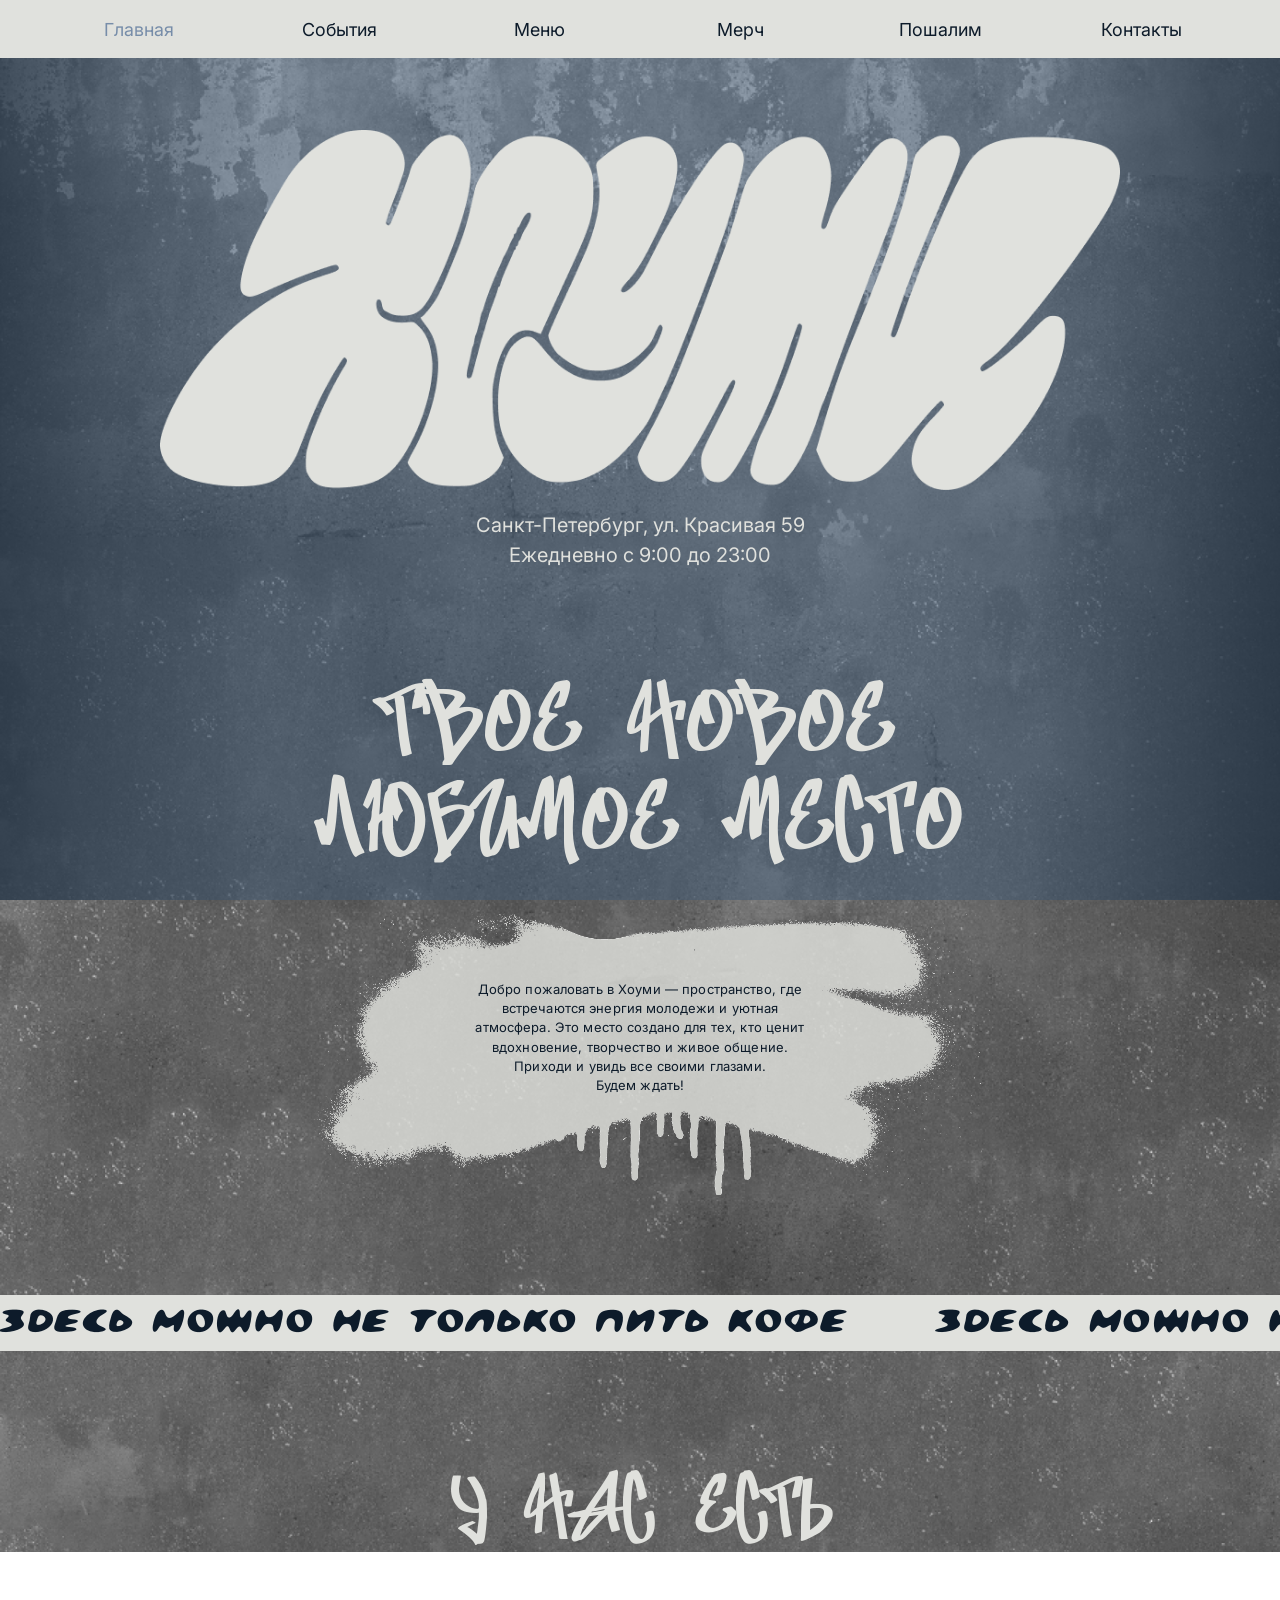
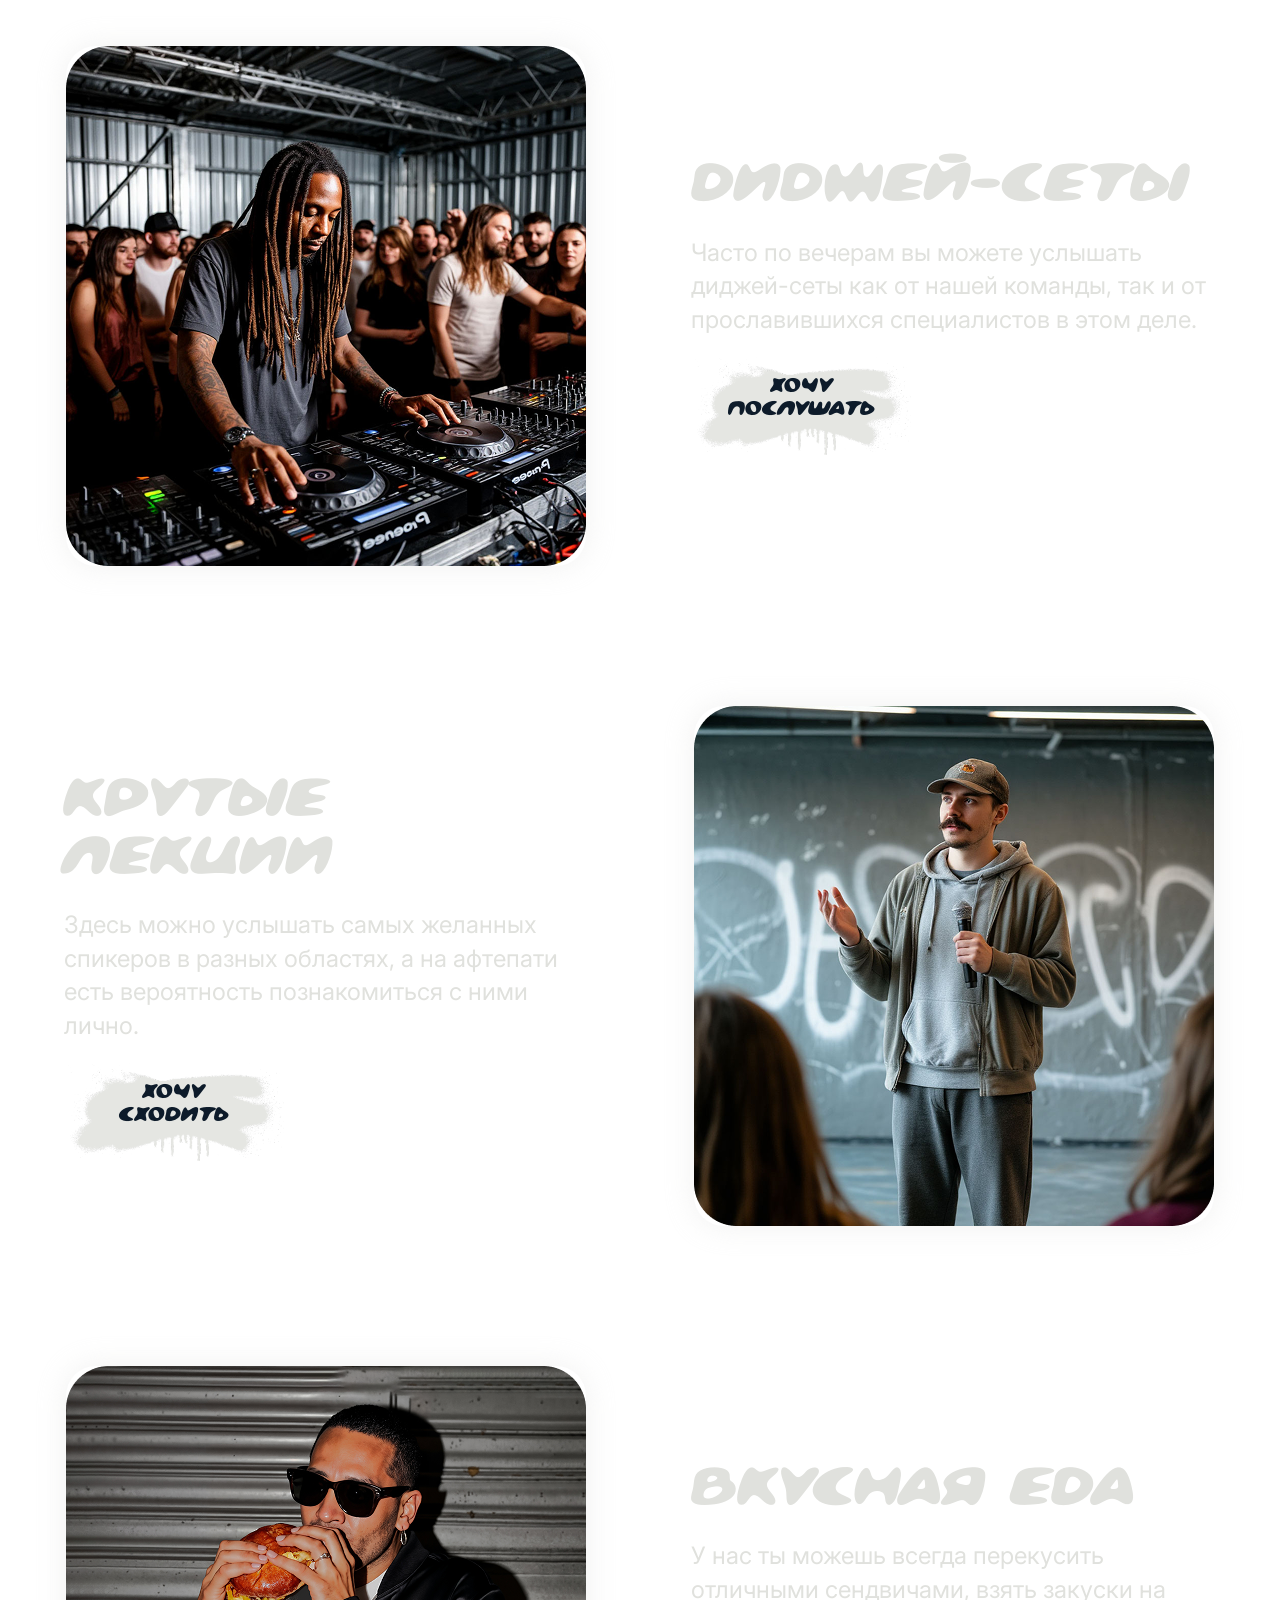
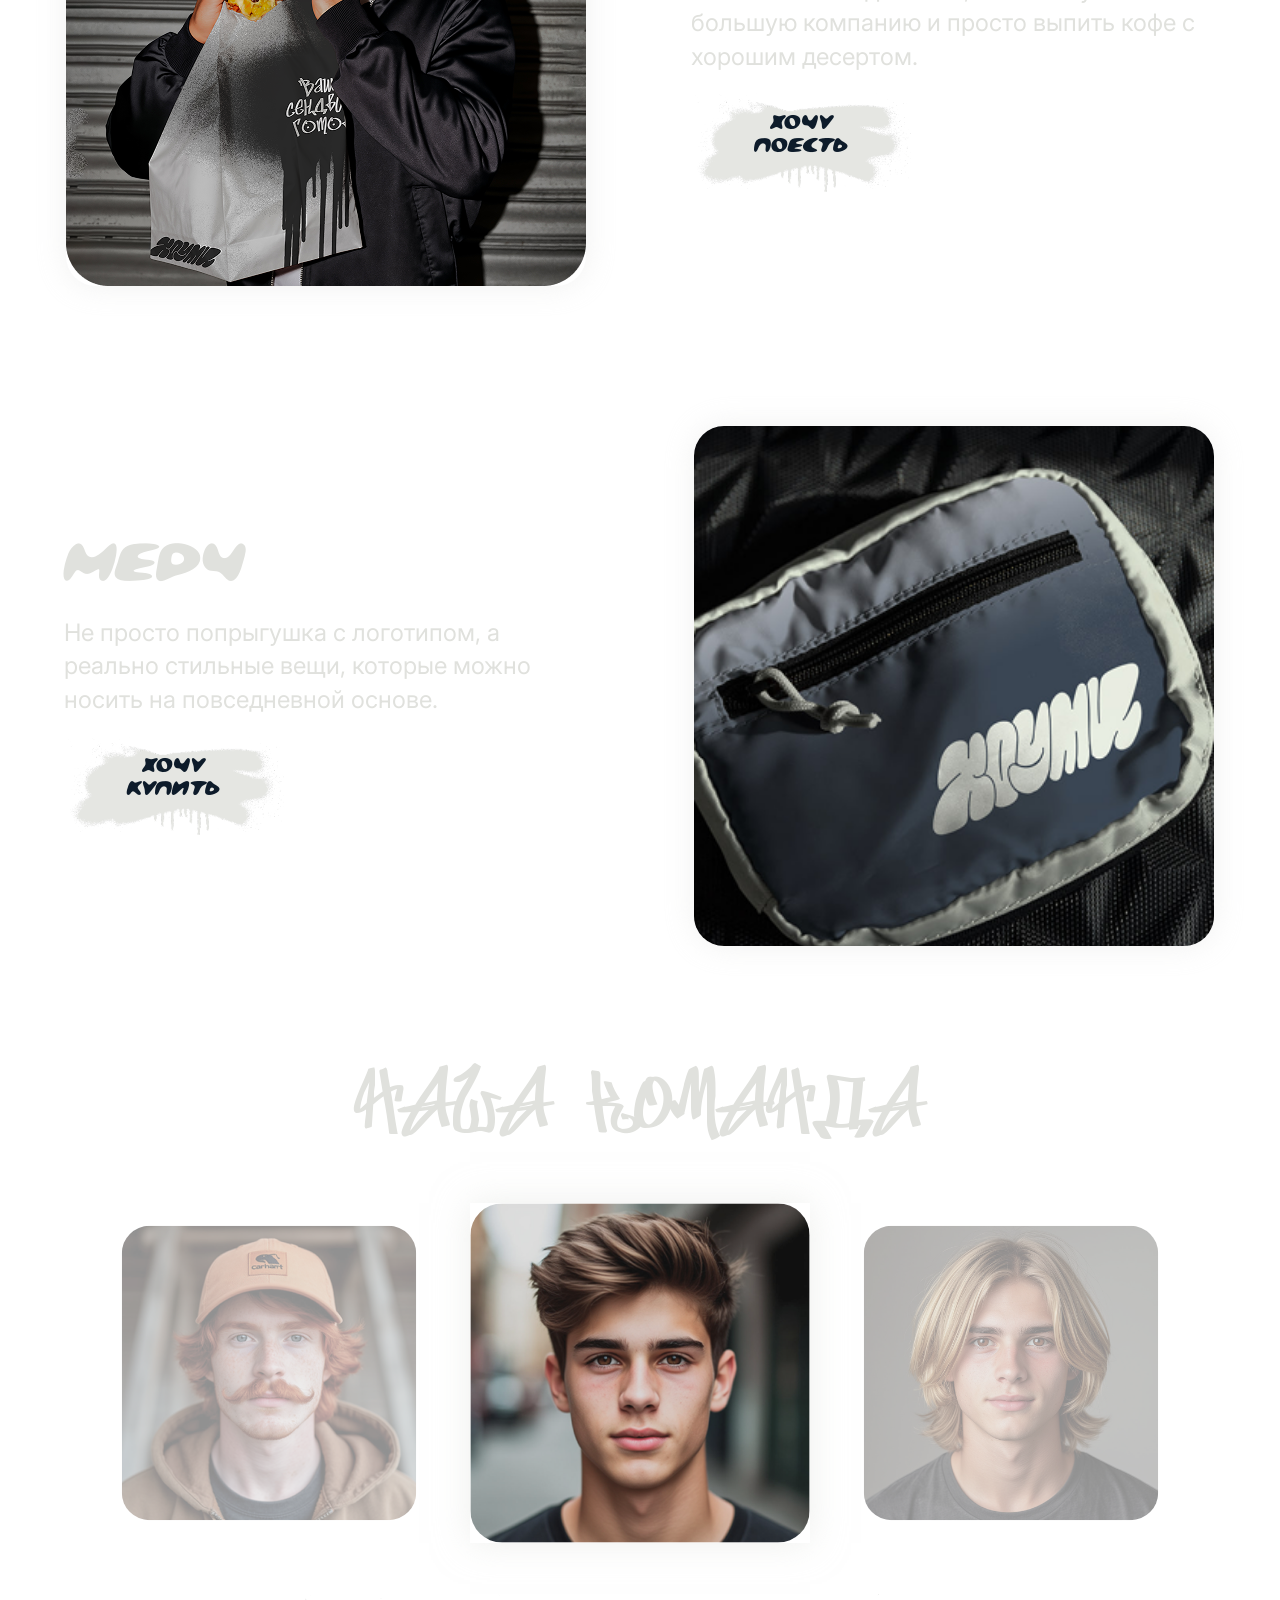
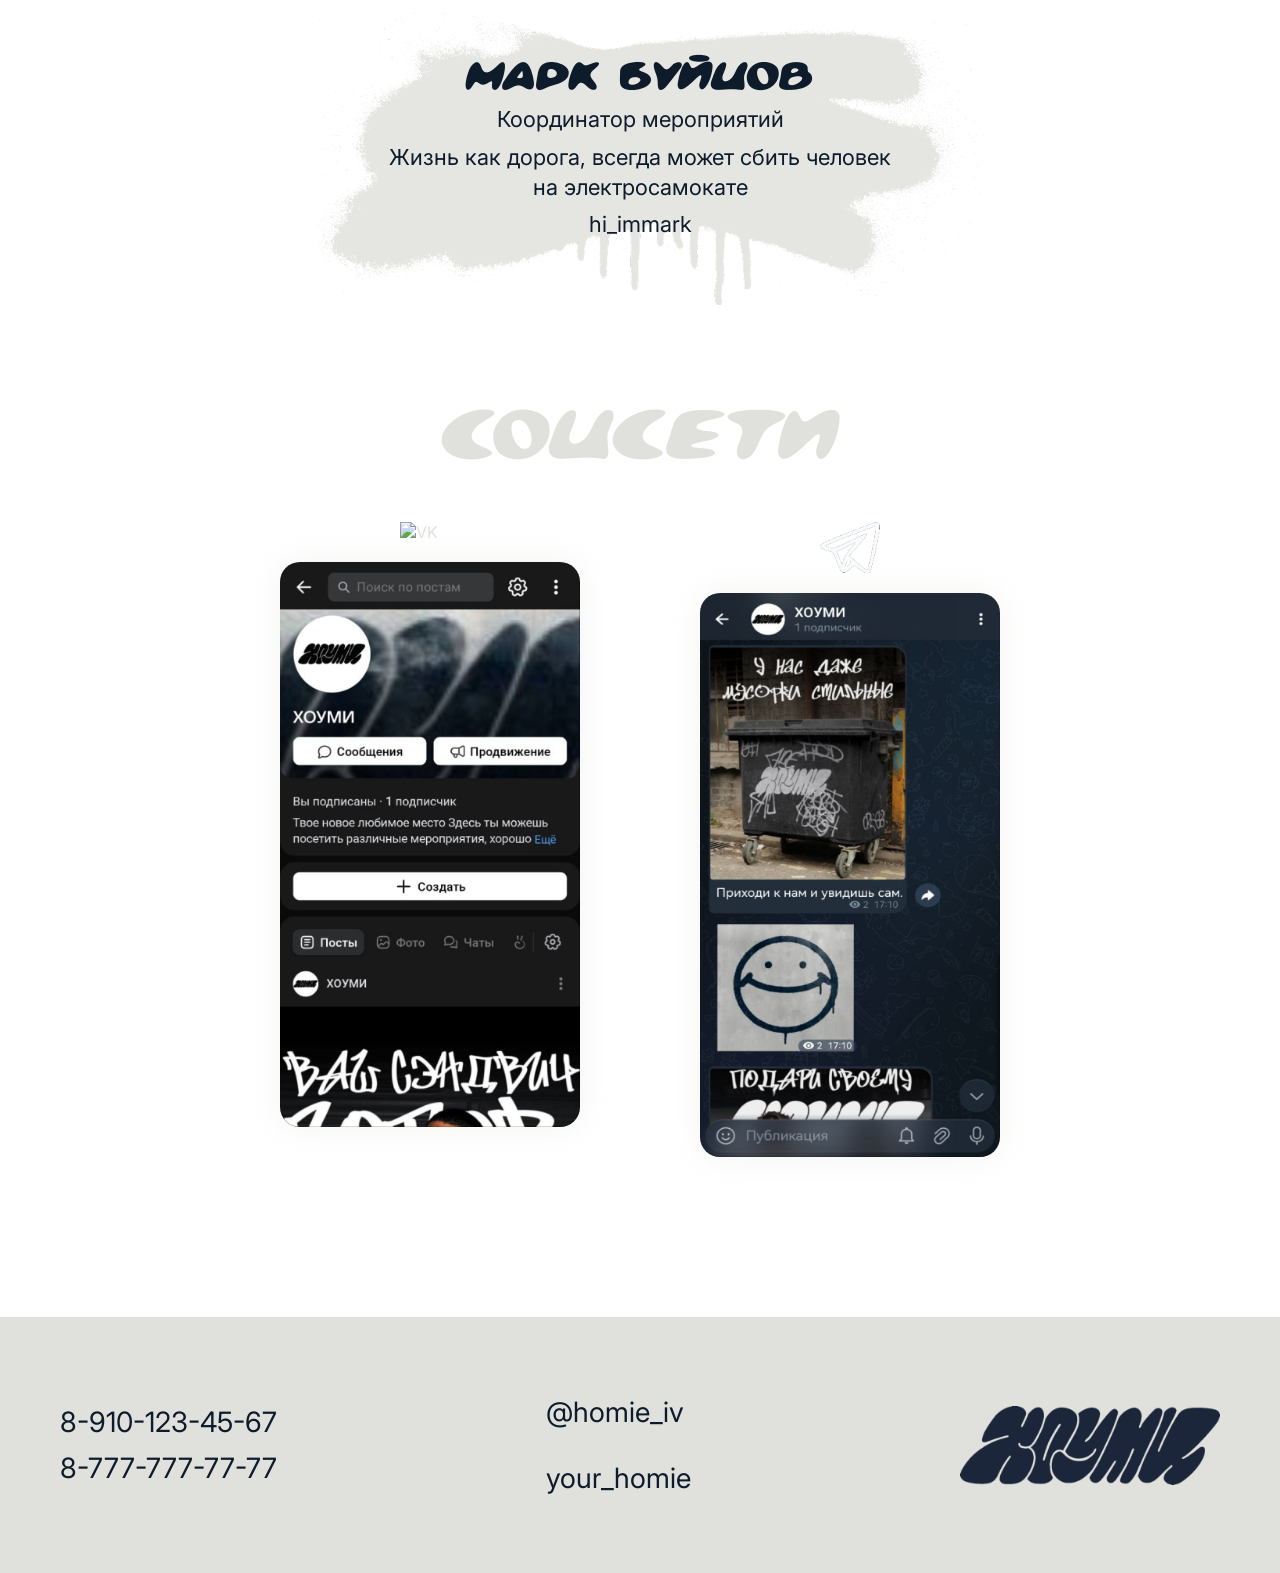
==== index.html @ 36fc69a6 "Add files via upload" ====
<!DOCTYPE html>
<html lang="ru">
<head>
    <meta charset="UTF-8">
    <meta name="viewport" content="width=device-width, initial-scale=1">
    <title>Главная — Homie</title>
    <link href="https://fonts.googleapis.com/css2?family=Inter:wght@300;400;500&display=swap" rel="stylesheet">
    <link rel="stylesheet" href="site-shared.css">
    <link rel="stylesheet" href="index.css">
</head>
<body class="page-home">

<header class="header">
    <nav class="nav">
        <a href="all-pages.html#home" class="active">Главная</a>
        <a href="all-pages.html#events">События</a>
        <a href="all-pages.html#menu">Меню</a>
        <a href="all-pages.html#merch">Мерч</a>
        <a href="all-pages.html#minigame">Пошалим</a>
        <a href="all-pages.html#contacts">Контакты</a>
    </nav>
</header>

<main class="page">

    <section class="hero">
        <img src="biglogo.png" class="biglogo" alt="Хоуми">
        <p class="hero-info">
            Санкт-Петербург, ул. Красивая 59<br>
            Ежедневно с 9:00 до 23:00
        </p>
    </section>

    <section class="intro">
        <h1 class="intro-title">ТВОЕ НОВОЕ<br>ЛЮБИМОЕ МЕСТО</h1>
        <div class="intro-patno">
            <img src="bigpatno.png" alt="">
            <div class="intro-patno__frame">
                <p class="intro-patno__text">
                    Добро пожаловать в Хоуми — пространство, где<br>
                    встречаются энергия молодежи и уютная<br>
                    атмосфера. Это место создано для тех, кто ценит<br>
                    вдохновение, творчество и живое общение.<br>
                    Приходи и увидь все своими глазами.<br>
                    Будем ждать!
                </p>
            </div>
        </div>
    </section>

    <section class="line" aria-hidden="true">
        <div class="line-track">
            <span>здесь можно не только пить кофе &nbsp;&nbsp;&nbsp; здесь можно не только пить кофе &nbsp;&nbsp;&nbsp; здесь можно не только пить кофе &nbsp;&nbsp;&nbsp; </span>
            <span>здесь можно не только пить кофе &nbsp;&nbsp;&nbsp; здесь можно не только пить кофе &nbsp;&nbsp;&nbsp; здесь можно не только пить кофе &nbsp;&nbsp;&nbsp; </span>
        </div>
    </section>

    <section class="we-have">
        <h2 class="we-have-title">У НАС ЕСТЬ</h2>

        <div class="blocks">

            <article class="block">
                <div class="photo glow">
                    <img src="1photo.png" alt="Диджей-сеты">
                </div>
                <div class="text-side">
                    <h2>ДИДЖЕЙ-СЕТЫ</h2>
                    <p>Часто по вечерам вы можете услышать диджей-сеты как от нашей команды, так и от прославившихся специалистов в этом деле.</p>
                    <a href="all-pages.html#events" class="small-patno">
                        <img src="spatno1.png" alt="">
                        <span>хочу<br>послушать</span>
                    </a>
                </div>
            </article>

            <article class="block reverse">
                <div class="photo glow">
                    <img src="2photo.png" alt="Лекции">
                </div>
                <div class="text-side">
                    <h2>КРУТЫЕ ЛЕКЦИИ</h2>
                    <p>Здесь можно услышать самых желанных спикеров в разных областях, а на афтепати есть вероятность познакомиться с ними лично.</p>
                    <a href="all-pages.html#events" class="small-patno">
                        <img src="spatno2.png" alt="">
                        <span>хочу<br>сходить</span>
                    </a>
                </div>
            </article>

            <article class="block">
                <div class="photo glow">
                    <img src="3photo.png" alt="Еда">
                </div>
                <div class="text-side">
                    <h2>ВКУСНАЯ ЕДА</h2>
                    <p>У нас ты можешь всегда перекусить отличными сендвичами, взять закуски на большую компанию и просто выпить кофе с хорошим десертом.</p>
                    <a href="all-pages.html#menu" class="small-patno">
                        <img src="spatno3.png" alt="">
                        <span>хочу<br>поесть</span>
                    </a>
                </div>
            </article>

            <article class="block reverse">
                <div class="photo glow">
                    <img src="bag.png" alt="Мерч">
                </div>
                <div class="text-side">
                    <h2>МЕРЧ</h2>
                    <p>Не просто попрыгушка с логотипом, а реально стильные вещи, которые можно носить на повседневной основе.</p>
                    <a href="all-pages.html#merch" class="small-patno">
                        <img src="spatno4.png" alt="">
                        <span>хочу<br>купить</span>
                    </a>
                </div>
            </article>

        </div>
    </section>

    <section class="team">
        <h2 class="team-title">НАША КОМАНДА</h2>
        <div class="slider">
            <div class="slide side"><img src="komanda1.png" alt=""></div>
            <div class="slide active-slide"><img src="komanda2.png" alt=""></div>
            <div class="slide side"><img src="komanda3.png" alt=""></div>
        </div>
        <div class="team-info">
            <img src="patnomedium.png" alt="">
            <div class="info-text fade">
                <h2 id="name">МАРК БУЙЦОВ</h2>
                <p id="role">Координатор мероприятий</p>
                <p id="quote">Жизнь как дорога, всегда может сбить человек на электросамокате</p>
                <p id="nick">hi_immark</p>
            </div>
        </div>
    </section>

    <section class="socials">
        <h2 class="socials-title">СОЦСЕТИ</h2>
        <div class="social-grid">
            <div class="social-item">
                <img src="VK-white.png" class="icon" alt="VK">
                <img src="screenVK.png" class="screen" alt="">
            </div>
            <div class="social-item">
                <img src="TG-white.png" class="icon" alt="Telegram">
                <img src="screenTG.png" class="screen" alt="">
            </div>
        </div>
    </section>

</main>

<footer class="footer">
    <div class="footer-left">
        <p>8-910-123-45-67</p>
        <p>8-777-777-77-77</p>
    </div>
    <div class="footer-center">
        <p>@homie_iv</p>
        <p>your_homie</p>
    </div>
    <img src="logo.png" class="footer-logo" alt="Homie">
</footer>

<script src="index-home.js"></script>
</body>
</html>
---- site-shared.css ----
@font-face {
    font-family: "Bulbasaur";
    src: url("BulbasaurSP.otf");
}

* {
    margin: 0;
    padding: 0;
    box-sizing: border-box;
}

html {
    scroll-behavior: smooth;
}

body {
    font-family: "Inter", sans-serif;
    background: url("background.png") no-repeat center/cover fixed;
    overflow-x: hidden;
    overflow-y: auto;
    min-height: 100vh;
}

body.page-no-scroll {
    overflow: hidden;
}

body::after {
    content: "";
    position: fixed;
    inset: 0;
    background: rgba(65, 90, 119, 0.5);
    z-index: -1;
}

body::before {
    content: "";
    position: fixed;
    inset: 0;
    background: linear-gradient(to right, rgba(0, 0, 0, 0.644), transparent 20%, transparent 80%, rgba(0, 0, 0, 0.644));
    z-index: -1;
}

.header {
    position: fixed;
    top: 0;
    left: 0;
    width: 100%;
    height: 58px;
    background: #e0e1dd;
    display: flex;
    justify-content: center;
    align-items: center;
    z-index: 10;
    padding: 0 clamp(16px, 4vw, 48px);
}

.nav {
    display: flex;
    flex-wrap: wrap;
    width: 100%;
    gap: clamp(8px, 1.5vw, 40px);
    justify-content: space-between;
    align-items: center;
    padding: 0;
}

.nav a {
    flex: 1 1 0;
    text-align: center;
    white-space: nowrap;
}

.nav a {
    font-size: clamp(15px, 1.4vw, 24px);
    color: #0d1b2a;
    text-decoration: none;
}

.nav a:hover {
    color: #415a77;
}

.nav .active {
    color: #778da9;
}

.page-main {
    margin-top: 100px;
    padding: 0 clamp(20px, 4vw, 56px) 48px;
    display: flex;
    flex-direction: column;
    align-items: center;
    width: 100%;
    max-width: none;
}

.page-title {
    font-family: "Bulbasaur", cursive;
    font-size: clamp(32px, 5vw, 50px);
    color: #e0e1dd;
    text-align: center;
    margin-bottom: 28px;
}

/* Корзина — светлый круг (#e0e1dd, как шапка и подвал) */
.cart-float,
.cart-big {
    position: fixed;
    top: 80px;
    right: clamp(16px, 3vw, 40px);
    z-index: 11;
}

.cart-float a,
.cart-float .cart-float-btn,
.cart-big a,
.cart-big .cart-btn {
    width: 70px;
    height: 70px;
    border-radius: 50%;
    background: #e0e1dd;
    display: flex;
    align-items: center;
    justify-content: center;
    text-decoration: none;
    border: none;
    cursor: pointer;
}

.cart-float a:hover,
.cart-float a:active,
.cart-float .cart-float-btn:hover,
.cart-float .cart-float-btn:active,
.cart-big a:hover,
.cart-big a:active,
.cart-big .cart-btn:hover,
.cart-big .cart-btn:active {
    background: #e0e1dd;
}

.cart-float img,
.cart-big img {
    width: 40px;
    height: auto;
}

.footer {
    margin-top: 80px;
    background: #e0e1dd;
    min-height: 200px;
    display: flex;
    justify-content: space-between;
    align-items: center;
    gap: 24px;
    flex-wrap: wrap;
    padding: 30px 60px;
}

.footer-left .text-block,
.footer-center {
    display: flex;
    flex-direction: column;
    gap: 12px;
    justify-content: space-between;
    min-height: 100px;
}

.footer p {
    font-size: 20px;
    color: #0d1b2a;
}

.footer-item {
    display: flex;
    align-items: center;
    gap: 10px;
}

.footer-item span {
    font-size: 20px;
    color: #0d1b2a;
}

.footer-item img {
    height: 30px;
}

.footer-right img {
    height: 80px;
}
---- index.css ----
@font-face {
    font-family: "Bulbasaur";
    src: url("BulbasaurSP.otf");
}

@font-face {
    font-family: "Guano";
    src: url("Guano Apes.otf");
}

html {
    scroll-behavior: smooth;
}

* {
    margin: 0;
    padding: 0;
    box-sizing: border-box;
}

body.page-home {
    font-family: "Inter", sans-serif;
    background: url("background.png") no-repeat center top / cover fixed;
    overflow-x: hidden;
    color: #e0e1dd;
}

body.page-home::after {
    content: "";
    position: fixed;
    inset: 0;
    background: rgba(65, 90, 119, 0.5);
    z-index: -1;
    pointer-events: none;
}

body.page-home::before {
    content: "";
    position: fixed;
    inset: 0;
    background: linear-gradient(to right, rgba(0, 0, 0, 0.644), transparent 20%, transparent 80%, rgba(0, 0, 0, 0.644));
    z-index: -1;
    pointer-events: none;
}

.page {
    margin-top: 58px;
    display: flex;
    flex-direction: column;
    gap: clamp(56px, 9vw, 100px);
    padding-bottom: 0;
}

.hero {
    display: flex;
    flex-direction: column;
    align-items: center;
    gap: 20px;
    padding: clamp(40px, 7vw, 72px) 20px 0;
    text-align: center;
}

.biglogo {
    width: min(78%, 960px);
    height: auto;
    object-fit: contain;
}

.hero-info {
    color: #e0e1dd;
    font-size: clamp(15px, 1.6vw, 20px);
    line-height: 1.5;
    font-weight: 400;
    max-width: 900px;
}

.intro {
    display: flex;
    flex-direction: column;
    align-items: center;
    gap: clamp(32px, 5vw, 48px);
    padding: 0 clamp(16px, 4vw, 40px);
    text-align: center;
}

.intro-title {
    font-family: "Guano", "Guano Apes", cursive;
    color: #e0e1dd;
    font-size: clamp(42px, 8.5vw, 96px);
    line-height: 1.02;
    letter-spacing: 0.02em;
    font-weight: normal;
}

.intro-patno {
    position: relative;
    width: min(700px, 92vw);
    container-type: inline-size;
}

.intro-patno > img {
    width: 100%;
    height: auto;
    display: block;
}

.intro-patno__frame {
    position: absolute;
    top: 21%;
    right: 13%;
    bottom: 33%;
    left: 13%;
    display: flex;
    align-items: center;
    justify-content: center;
    box-sizing: border-box;
    overflow: hidden;
    pointer-events: none;
}

.intro-patno__text {
    margin: 0;
    max-width: 100%;
    font-family: "Inter", sans-serif;
    font-size: clamp(13px, 1.72cqi, 16px);
    font-weight: 400;
    line-height: 1.48;
    letter-spacing: 0.01em;
    text-align: center;
    color: #0d1b2a;
}

.line {
    width: 100vw;
    margin-left: calc(50% - 50vw);
    overflow: hidden;
    height: 56px;
    background: #e0e1dd;
    display: flex;
    align-items: center;
}

.line-track {
    display: flex;
    width: max-content;
    animation: marquee 18s linear infinite;
}

.line span {
    display: inline-block;
    padding-right: 48px;
    font-family: "Bulbasaur", cursive;
    font-size: clamp(22px, 2.8vw, 32px);
    color: #0d1b2a;
    white-space: nowrap;
    letter-spacing: 0.08em;
}

@keyframes marquee {
    from { transform: translateX(0); }
    to { transform: translateX(-50%); }
}

.we-have {
    display: flex;
    flex-direction: column;
    align-items: center;
    gap: clamp(48px, 8vw, 88px);
    padding: 0 clamp(20px, 5vw, 64px);
    width: 100%;
}

.we-have-title {
    font-family: "Guano", "Guano Apes", cursive;
    font-size: clamp(40px, 6.5vw, 80px);
    color: #e0e1dd;
    text-align: center;
    font-weight: normal;
}

.blocks {
    display: flex;
    flex-direction: column;
    gap: clamp(72px, 12vw, 140px);
    width: 100%;
    max-width: 1400px;
}

.block {
    display: grid;
    grid-template-columns: minmax(260px, 1fr) minmax(260px, 1fr);
    justify-content: center;
    align-items: center;
    gap: clamp(40px, 8vw, 120px);
}

.block.reverse {
    direction: rtl;
}

.block.reverse .text-side {
    direction: ltr;
}

.photo {
    width: min(100%, 520px);
    justify-self: center;
    border-radius: 30px;
}

.photo img {
    width: 100%;
    aspect-ratio: 1;
    object-fit: cover;
    display: block;
    border-radius: 30px;
}

.glow {
    box-shadow: 0 0 30px rgba(224, 225, 221, 0.45);
}

.text-side {
    display: flex;
    flex-direction: column;
    gap: 20px;
}

.text-side h2 {
    font-family: "Bulbasaur", cursive;
    color: #e0e1dd;
    font-size: clamp(32px, 4.5vw, 54px);
    line-height: 1.08;
    font-weight: normal;
}

.text-side p {
    color: #e0e1dd;
    font-size: clamp(17px, 2vw, 24px);
    line-height: 1.4;
}

.small-patno {
    position: relative;
    width: 220px;
    max-width: 100%;
    display: block;
    text-decoration: none;
    transition: transform 0.2s;
}

.small-patno:hover {
    transform: scale(1.04);
}

.small-patno img {
    width: 100%;
    height: auto;
    display: block;
}

.we-have .small-patno img {
    transition: opacity 0.15s ease;
}

.we-have .small-patno::after {
    content: "";
    position: absolute;
    inset: 0;
    background-color: #b3b4b0;
    opacity: 0;
    transition: opacity 0.15s ease;
    pointer-events: none;
    mask-repeat: no-repeat;
    mask-position: center;
    mask-size: 100% 100%;
    -webkit-mask-repeat: no-repeat;
    -webkit-mask-position: center;
    -webkit-mask-size: 100% 100%;
}

.we-have .blocks .block:nth-child(1) .small-patno::after {
    mask-image: url(spatno1.png);
    -webkit-mask-image: url(spatno1.png);
}

.we-have .blocks .block:nth-child(2) .small-patno::after {
    mask-image: url(spatno2.png);
    -webkit-mask-image: url(spatno2.png);
}

.we-have .blocks .block:nth-child(3) .small-patno::after {
    mask-image: url(spatno3.png);
    -webkit-mask-image: url(spatno3.png);
}

.we-have .blocks .block:nth-child(4) .small-patno::after {
    mask-image: url(spatno4.png);
    -webkit-mask-image: url(spatno4.png);
}

.we-have .small-patno:active img,
.we-have .small-patno.is-pressed img {
    opacity: 0;
}

.we-have .small-patno:active::after,
.we-have .small-patno.is-pressed::after {
    opacity: 1;
}

.we-have .small-patno span {
    position: absolute;
    z-index: 1;
    left: 50%;
    top: 42%;
    transform: translate(-50%, -50%);
    width: 72%;
    font-family: "Bulbasaur", cursive;
    font-size: 20px;
    line-height: 1.15;
    color: #0d1b2a;
    text-align: center;
    white-space: normal;
    pointer-events: none;
}

.team {
    display: flex;
    flex-direction: column;
    align-items: center;
    gap: clamp(40px, 6vw, 60px);
    padding: 0 20px;
    width: 100%;
}

.team-title {
    font-family: "Guano", "Guano Apes", cursive;
    font-size: clamp(40px, 6.5vw, 80px);
    color: #e0e1dd;
    text-align: center;
    font-weight: normal;
}

.slider {
    display: grid;
    grid-template-columns: repeat(3, minmax(160px, 320px));
    gap: clamp(20px, 4vw, 60px);
    align-items: center;
    justify-content: center;
    width: 100%;
    max-width: 1100px;
}

.slide {
    transition: opacity 0.5s, transform 0.5s, box-shadow 0.5s;
}

.slide img {
    width: 100%;
    aspect-ratio: 1;
    object-fit: cover;
    border-radius: 30px;
    display: block;
}

.slide.side {
    opacity: 0.45;
    transform: scale(0.92);
}

.slide.active-slide {
    opacity: 1;
    transform: scale(1.06);
    box-shadow: 0 0 32px rgba(224, 225, 221, 0.55);
}

.team-info {
    position: relative;
    width: min(700px, 100%);
}

.team-info > img {
    width: 100%;
    height: auto;
    display: block;
}

.info-text {
    position: absolute;
    top: 50%;
    left: 50%;
    transform: translate(-50%, -50%);
    width: min(520px, 78%);
    text-align: center;
    transition: opacity 0.4s ease;
}

.info-text h2 {
    font-family: "Bulbasaur", cursive;
    color: #0d1b2a;
    font-size: clamp(26px, 3.2vw, 40px);
    font-weight: normal;
}

.info-text p {
    color: #0d1b2a;
    font-size: clamp(16px, 2vw, 22px);
    margin-top: 8px;
    line-height: 1.35;
}

.socials {
    display: flex;
    flex-direction: column;
    align-items: center;
    gap: clamp(32px, 5vw, 50px);
    padding: 0 20px clamp(48px, 8vw, 80px);
    width: 100%;
}

.socials-title {
    font-family: "Bulbasaur", cursive;
    font-size: clamp(40px, 5.5vw, 72px);
    color: #e0e1dd;
    font-weight: normal;
}

.social-grid {
    display: flex;
    flex-wrap: wrap;
    justify-content: center;
    align-items: flex-start;
    gap: clamp(48px, 10vw, 120px);
}

.social-item {
    display: flex;
    flex-direction: column;
    align-items: center;
    gap: 20px;
}

.social-item .icon {
    width: 60px;
    height: auto;
}

.social-item .screen {
    width: min(300px, 40vw);
    border-radius: 20px;
    box-shadow: 0 0 30px rgba(224, 225, 221, 0.4);
    display: block;
}

.footer {
    width: 100%;
    min-height: 256px;
    background: #e0e1dd;
    padding: 40px clamp(24px, 5vw, 60px);
    display: flex;
    justify-content: space-between;
    align-items: center;
    gap: 24px;
    flex-wrap: wrap;
}

.footer-left,
.footer-center {
    display: flex;
    flex-direction: column;
    gap: 12px;
}

.footer p {
    font-size: clamp(18px, 2.2vw, 28px);
    color: #0d1b2a;
}

.footer-logo {
    width: min(260px, 42vw);
    height: auto;
}

@media (max-width: 900px) {
    .block,
    .block.reverse {
        grid-template-columns: 1fr;
        direction: ltr;
    }

    .slider {
        grid-template-columns: 1fr;
        max-width: 300px;
    }

    .slide.side {
        display: none;
    }

    .slide.active-slide {
        transform: none;
    }
}
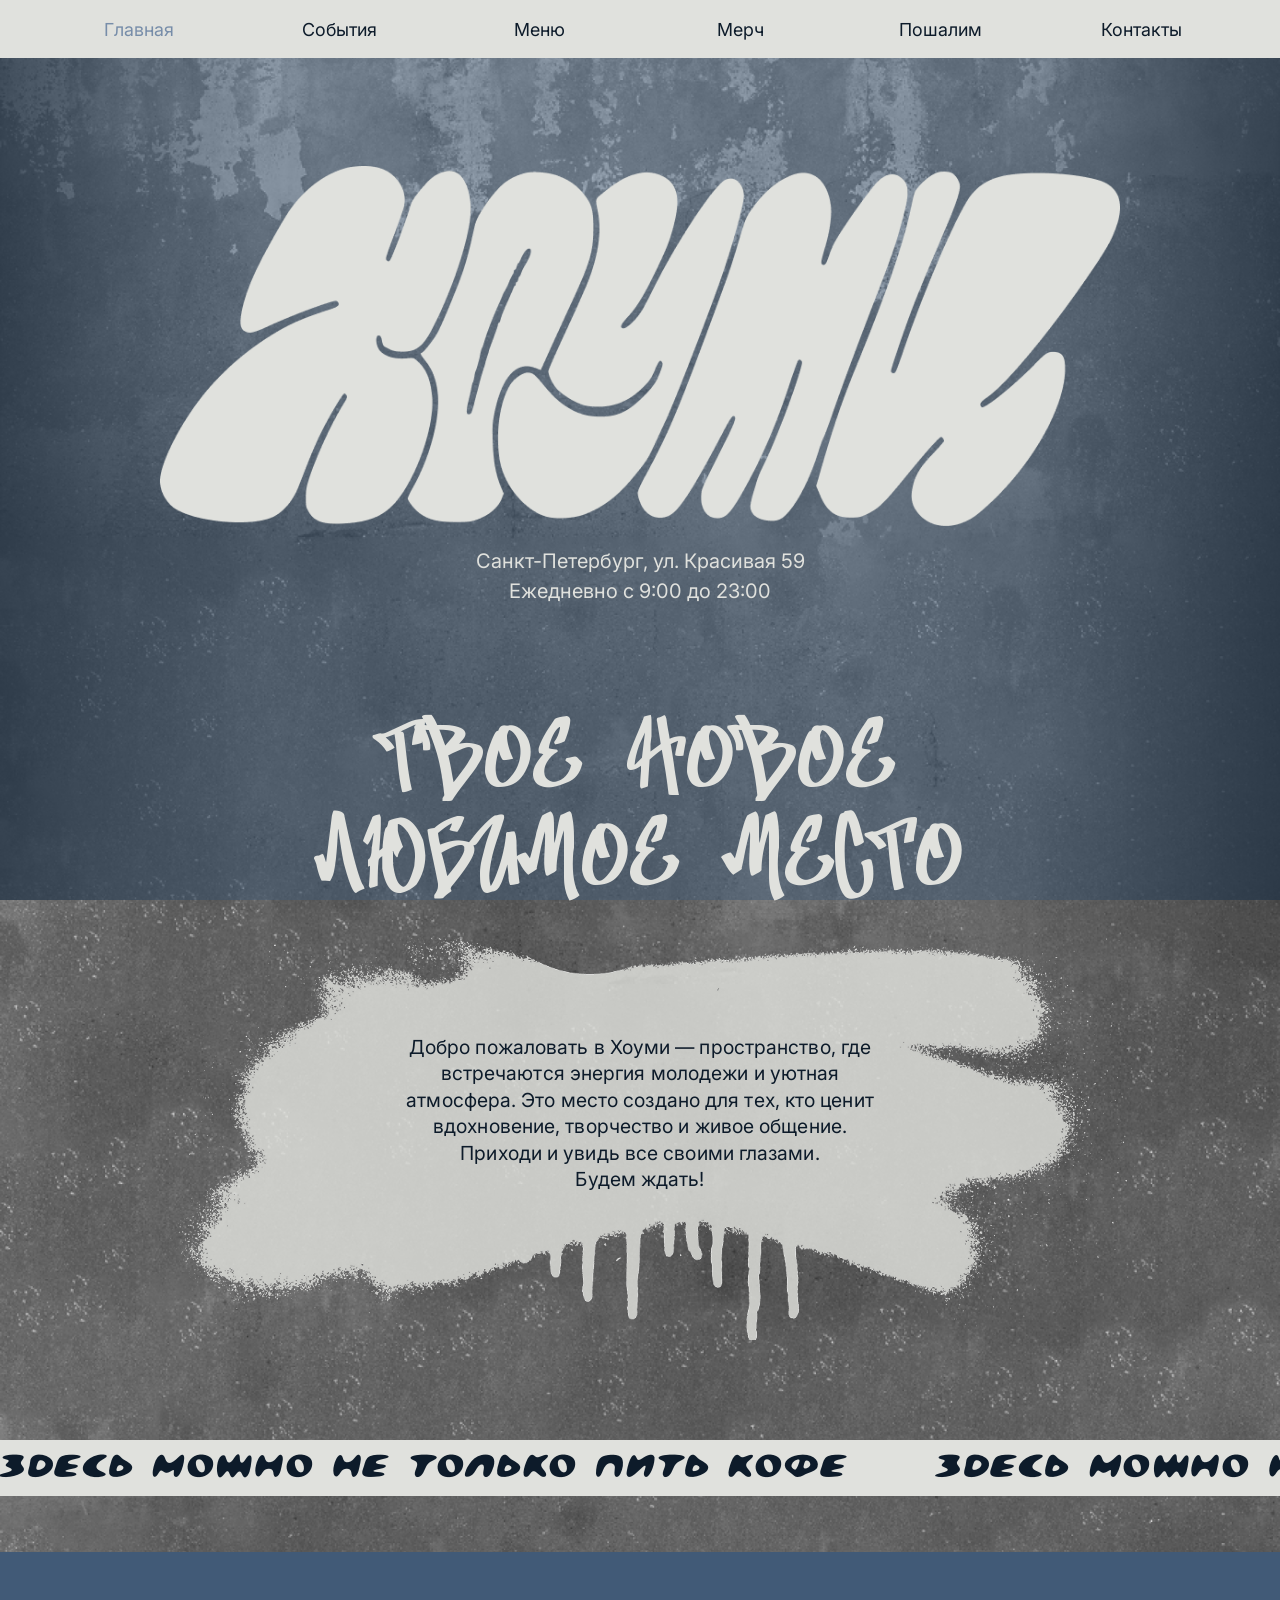
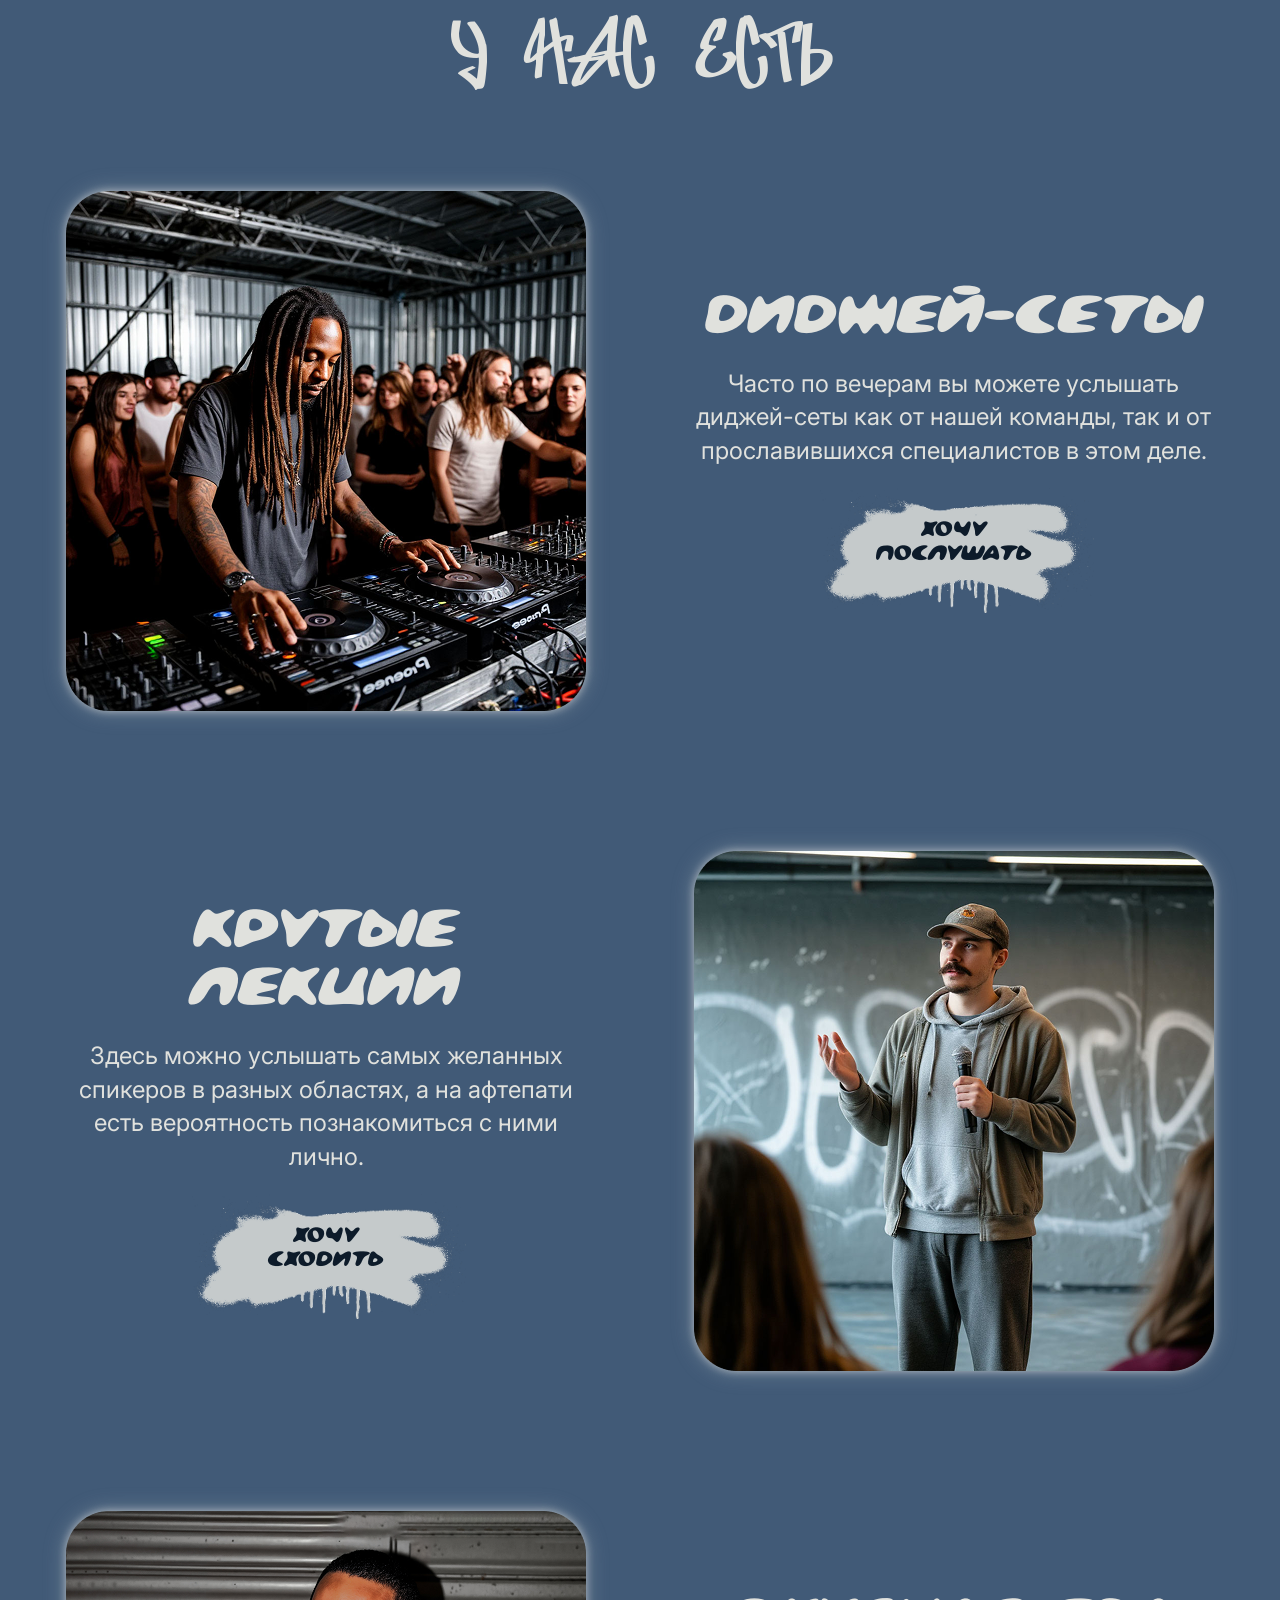
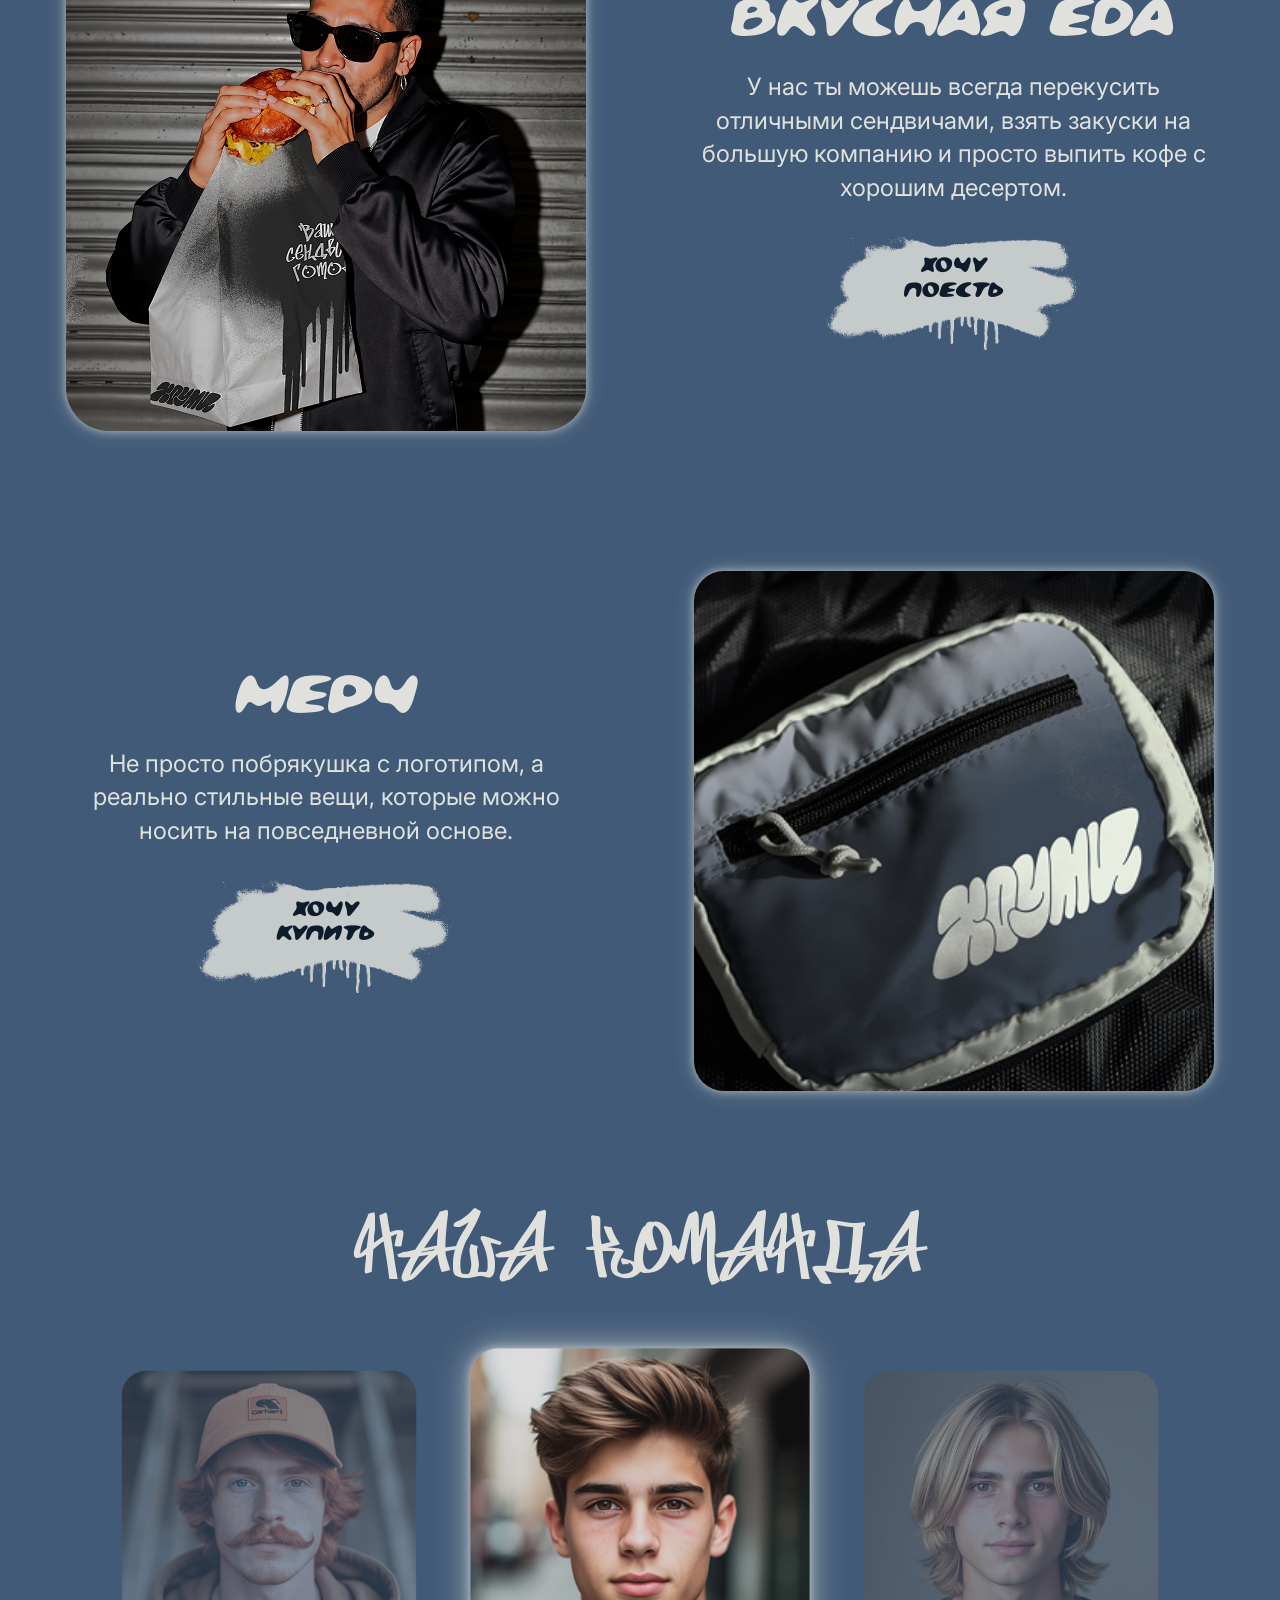
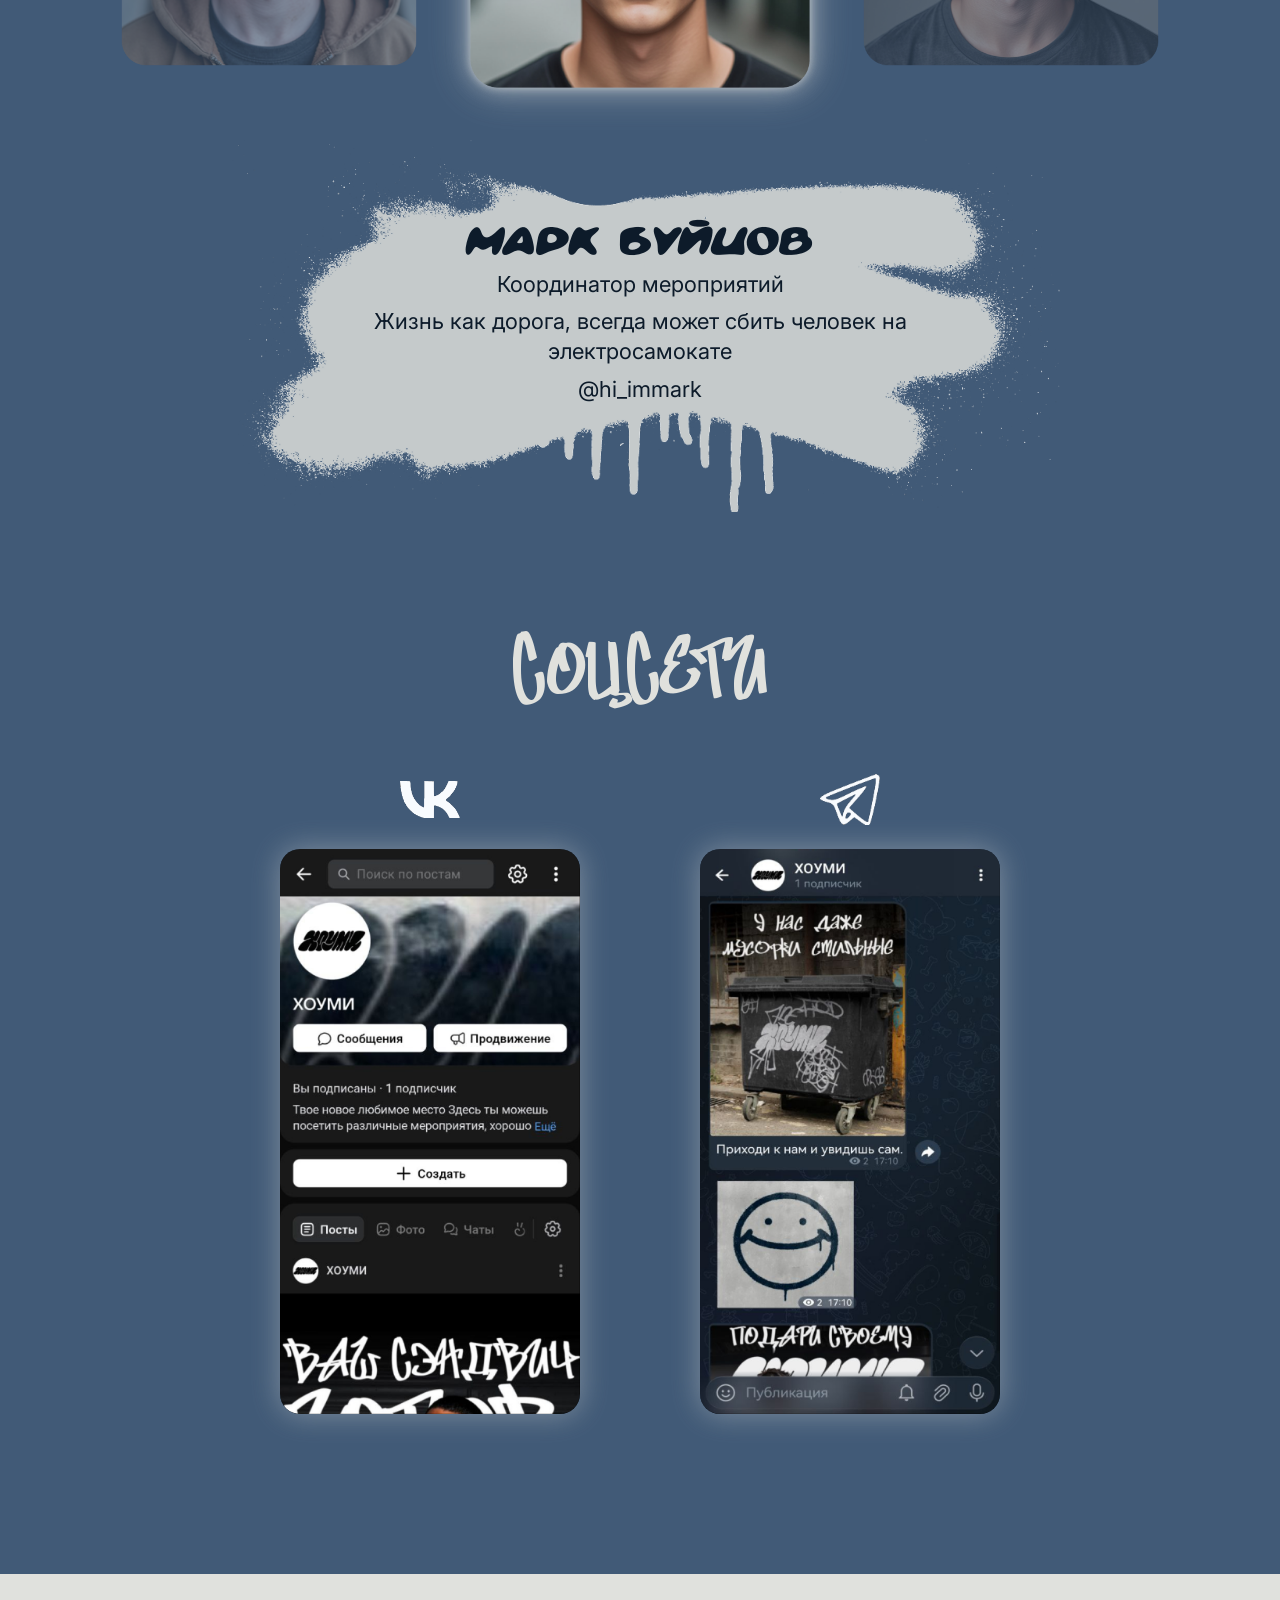
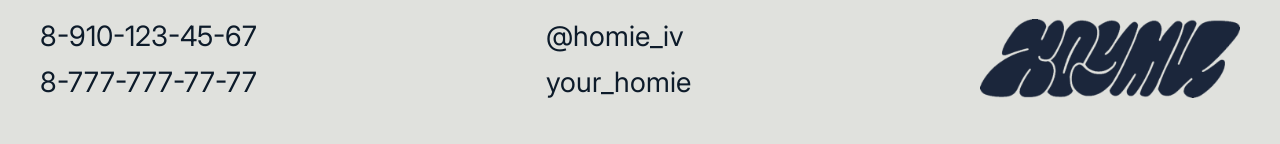
==== commit 2ddaaa75: "Add files via upload" ====
--- a/index.html
+++ b/index.html
@@ -108,7 +108,7 @@
                 </div>
                 <div class="text-side">
                     <h2>МЕРЧ</h2>
-                    <p>Не просто попрыгушка с логотипом, а реально стильные вещи, которые можно носить на повседневной основе.</p>
+                    <p>Не просто побрякушка с логотипом, а реально стильные вещи, которые можно носить на повседневной основе.</p>
                     <a href="all-pages.html#merch" class="small-patno">
                         <img src="spatno4.png" alt="">
                         <span>хочу<br>купить</span>
@@ -132,7 +132,7 @@
                 <h2 id="name">МАРК БУЙЦОВ</h2>
                 <p id="role">Координатор мероприятий</p>
                 <p id="quote">Жизнь как дорога, всегда может сбить человек на электросамокате</p>
-                <p id="nick">hi_immark</p>
+                <p id="nick">@hi_immark</p>
             </div>
         </div>
     </section>
--- a/site-shared.css
+++ b/site-shared.css
@@ -9,36 +9,111 @@
     box-sizing: border-box;
 }
 
+:root {
+    --homie-action-btn: clamp(44px, 4.5vw, 52px);
+    --homie-content-pad-top: clamp(20px, 3vw, 40px);
+    --homie-content-pad-x: clamp(20px, 4vw, 56px);
+    --homie-head-row: clamp(48px, 6vw, 64px);
+    --homie-header-h: 58px;
+    --homie-actions-top: calc(
+        var(--homie-header-h) + var(--homie-content-pad-top) + var(--homie-head-row) / 2
+    );
+    --homie-page-heading-size: clamp(40px, 5.5vw, 56px);
+    --homie-page-heading-color: #e0e1dd;
+}
+
+html.is-embed {
+    --homie-actions-top: calc(var(--homie-content-pad-top) + var(--homie-head-row) / 2);
+}
+
+/* Корзина и «назад» — одна позиция на мерче и карточке товара */
+.homie-page-cart,
+.homie-page-back {
+    position: fixed;
+    top: var(--homie-actions-top);
+    z-index: 11;
+    width: var(--homie-action-btn);
+    height: var(--homie-action-btn);
+    border-radius: 50%;
+    background: #e0e1dd;
+    display: flex;
+    align-items: center;
+    justify-content: center;
+    text-decoration: none;
+    border: none;
+    padding: 0;
+    cursor: pointer;
+    box-shadow: 0 4px 28px rgba(13, 27, 42, 0.35);
+    transition: background 0.2s, transform 0.2s;
+    transform: translateY(-50%);
+}
+
+.homie-page-cart {
+    right: var(--homie-content-pad-x);
+}
+
+.homie-page-back {
+    left: var(--homie-content-pad-x);
+}
+
+.homie-page-cart:hover,
+.homie-page-back:hover {
+    background: #c8c9c4;
+    transform: translateY(-50%) scale(1.04);
+}
+
+.homie-page-cart img {
+    width: 55%;
+    height: auto;
+    display: block;
+}
+
+.homie-page-back img {
+    width: 22px;
+    height: auto;
+    display: block;
+}
+
 html {
     scroll-behavior: smooth;
+    outline: none;
 }
 
 body {
     font-family: "Inter", sans-serif;
-    background: url("background.png") no-repeat center/cover fixed;
     overflow-x: hidden;
     overflow-y: auto;
     min-height: 100vh;
+    outline: none;
 }
 
 body.page-no-scroll {
     overflow: hidden;
 }
 
-body::after {
+/* Текстура главной — index.css; SPA (all-app) — index.css + all-pages.css; меню — menu.css */
+body:not(.page-home):not(.all-app):not(.menu-layout):not(.page-events):not(.page-merch) {
+    background: url("background.png") no-repeat center top / cover fixed;
+    background-color: #415a77;
+    isolation: isolate;
+}
+
+body:not(.page-home):not(.all-app):not(.menu-layout):not(.page-events):not(.page-merch)::after {
     content: "";
     position: fixed;
     inset: 0;
     background: rgba(65, 90, 119, 0.5);
     z-index: -1;
-}
-
-body::before {
+    pointer-events: none;
+}
+
+body:not(.page-home):not(.all-app):not(.menu-layout):not(.page-events):not(.page-merch)::before {
     content: "";
     position: fixed;
     inset: 0;
     background: linear-gradient(to right, rgba(0, 0, 0, 0.644), transparent 20%, transparent 80%, rgba(0, 0, 0, 0.644));
     z-index: -1;
+    pointer-events: none;
 }
 
 .header {
@@ -53,6 +128,9 @@
     align-items: center;
     z-index: 10;
     padding: 0 clamp(16px, 4vw, 48px);
+    border: none;
+    outline: none;
+    box-shadow: none;
 }
 
 .nav {
@@ -95,97 +173,55 @@
     max-width: none;
 }
 
+.page-title,
+.merch-title,
+body.page-contacts .title,
+body.page-contacts .subtitle {
+    font-family: "Bulbasaur", cursive;
+    font-size: var(--homie-page-heading-size);
+    color: var(--homie-page-heading-color);
+    font-weight: 400;
+    line-height: 1.15;
+    text-align: center;
+}
+
 .page-title {
-    font-family: "Bulbasaur", cursive;
-    font-size: clamp(32px, 5vw, 50px);
-    color: #e0e1dd;
-    text-align: center;
     margin-bottom: 28px;
 }
 
-/* Корзина — светлый круг (#e0e1dd, как шапка и подвал) */
+/* Плавающая корзина справа сверху — отключена */
 .cart-float,
 .cart-big {
-    position: fixed;
-    top: 80px;
-    right: clamp(16px, 3vw, 40px);
-    z-index: 11;
-}
-
-.cart-float a,
-.cart-float .cart-float-btn,
-.cart-big a,
-.cart-big .cart-btn {
-    width: 70px;
-    height: 70px;
-    border-radius: 50%;
+    display: none !important;
+}
+
+.footer {
+    width: 100%;
+    margin-top: 80px;
+    min-height: 170px;
     background: #e0e1dd;
-    display: flex;
-    align-items: center;
-    justify-content: center;
-    text-decoration: none;
-    border: none;
-    cursor: pointer;
-}
-
-.cart-float a:hover,
-.cart-float a:active,
-.cart-float .cart-float-btn:hover,
-.cart-float .cart-float-btn:active,
-.cart-big a:hover,
-.cart-big a:active,
-.cart-big .cart-btn:hover,
-.cart-big .cart-btn:active {
-    background: #e0e1dd;
-}
-
-.cart-float img,
-.cart-big img {
-    width: 40px;
-    height: auto;
-}
-
-.footer {
-    margin-top: 80px;
-    background: #e0e1dd;
-    min-height: 200px;
+    padding: 27px clamp(16px, 5vw, 40px);
     display: flex;
     justify-content: space-between;
     align-items: center;
     gap: 24px;
     flex-wrap: wrap;
-    padding: 30px 60px;
-}
-
-.footer-left .text-block,
+    box-sizing: border-box;
+}
+
+.footer-left,
 .footer-center {
     display: flex;
     flex-direction: column;
     gap: 12px;
-    justify-content: space-between;
-    min-height: 100px;
 }
 
 .footer p {
-    font-size: 20px;
+    font-size: clamp(18px, 2.2vw, 28px);
     color: #0d1b2a;
 }
 
-.footer-item {
-    display: flex;
-    align-items: center;
-    gap: 10px;
-}
-
-.footer-item span {
-    font-size: 20px;
-    color: #0d1b2a;
-}
-
-.footer-item img {
-    height: 30px;
-}
-
-.footer-right img {
-    height: 80px;
-}
+.footer-logo {
+    width: min(260px, 42vw);
+    height: auto;
+}
--- a/index.css
+++ b/index.css
@@ -18,14 +18,19 @@
     box-sizing: border-box;
 }
 
-body.page-home {
+/* Главная: текстура + синий оверлей + боковые градиенты (index.html и all-pages #home) */
+body.page-home,
+body.all-app.route-home {
     font-family: "Inter", sans-serif;
     background: url("background.png") no-repeat center top / cover fixed;
+    background-color: #415a77;
     overflow-x: hidden;
     color: #e0e1dd;
-}
-
-body.page-home::after {
+    isolation: isolate;
+}
+
+body.page-home::after,
+body.all-app.route-home::after {
     content: "";
     position: fixed;
     inset: 0;
@@ -34,7 +39,8 @@
     pointer-events: none;
 }
 
-body.page-home::before {
+body.page-home::before,
+body.all-app.route-home::before {
     content: "";
     position: fixed;
     inset: 0;
@@ -56,7 +62,7 @@
     flex-direction: column;
     align-items: center;
     gap: 20px;
-    padding: clamp(40px, 7vw, 72px) 20px 0;
+    padding: clamp(72px, 11vw, 108px) 20px 0;
     text-align: center;
 }
 
@@ -78,7 +84,7 @@
     display: flex;
     flex-direction: column;
     align-items: center;
-    gap: clamp(32px, 5vw, 48px);
+    gap: clamp(20px, 3.5vw, 36px);
     padding: 0 clamp(16px, 4vw, 40px);
     text-align: center;
 }
@@ -94,8 +100,7 @@
 
 .intro-patno {
     position: relative;
-    width: min(700px, 92vw);
-    container-type: inline-size;
+    width: min(1000px, 98vw);
 }
 
 .intro-patno > img {
@@ -106,26 +111,29 @@
 
 .intro-patno__frame {
     position: absolute;
-    top: 21%;
-    right: 13%;
-    bottom: 33%;
-    left: 13%;
+    top: 50%;
+    left: 50%;
+    width: 72%;
+    height: 46%;
+    transform: translate(-50%, -64%);
     display: flex;
     align-items: center;
     justify-content: center;
     box-sizing: border-box;
     overflow: hidden;
     pointer-events: none;
+    container-type: size;
 }
 
 .intro-patno__text {
     margin: 0;
     max-width: 100%;
+    max-height: 100%;
     font-family: "Inter", sans-serif;
-    font-size: clamp(13px, 1.72cqi, 16px);
+    font-size: clamp(18px, min(10.5cqmin, 12.2cqh), 30px);
     font-weight: 400;
-    line-height: 1.48;
-    letter-spacing: 0.01em;
+    line-height: 1.37;
+    letter-spacing: 0.005em;
     text-align: center;
     color: #0d1b2a;
 }
@@ -203,26 +211,52 @@
 }
 
 .photo {
+    border-radius: 0 !important;
     width: min(100%, 520px);
+    max-width: 520px;
+    aspect-ratio: 1;
+    margin-inline: auto;
     justify-self: center;
-    border-radius: 30px;
+    overflow: visible;
 }
 
 .photo img {
     width: 100%;
+    height: 100%;
+    max-width: 520px;
     aspect-ratio: 1;
     object-fit: cover;
     display: block;
-    border-radius: 30px;
-}
-
-.glow {
-    box-shadow: 0 0 30px rgba(224, 225, 221, 0.45);
+    margin: 0;
+    border-radius: 0 !important;
+}
+
+.photo.glow,
+.photo.glow img {
+    border-radius: 0 !important;
+}
+
+.photo.glow img {
+    filter: drop-shadow(0 0 4px rgba(224, 225, 221, 0.65))
+        drop-shadow(0 0 10px rgba(224, 225, 221, 0.28));
+}
+
+/* bag.png: скругление и подсветка как у 1–3 фото */
+.we-have .blocks > .block:last-child .photo {
+    border-radius: 30px !important;
+    overflow: visible;
+}
+
+.we-have .blocks > .block:last-child .photo img {
+    border-radius: 30px !important;
+    filter: drop-shadow(0 0 4px rgba(224, 225, 221, 0.65))
+        drop-shadow(0 0 10px rgba(224, 225, 221, 0.28));
 }
 
 .text-side {
     display: flex;
     flex-direction: column;
+    align-items: center;
     gap: 20px;
 }
 
@@ -232,20 +266,32 @@
     font-size: clamp(32px, 4.5vw, 54px);
     line-height: 1.08;
     font-weight: normal;
+    text-align: center;
 }
 
 .text-side p {
     color: #e0e1dd;
     font-size: clamp(17px, 2vw, 24px);
     line-height: 1.4;
+    text-align: center;
 }
 
 .small-patno {
     position: relative;
-    width: 220px;
+    width: 280px;
+    align-self: center;
     max-width: 100%;
     display: block;
+    border: none;
+    background: transparent;
+    padding: 0;
+    margin: 0;
+    font: inherit;
+    color: inherit;
+    text-align: center;
     text-decoration: none;
+    cursor: pointer;
+    box-sizing: border-box;
     transition: transform 0.2s;
 }
 
@@ -311,13 +357,15 @@
 
 .we-have .small-patno span {
     position: absolute;
+    inset: 0;
     z-index: 1;
-    left: 50%;
-    top: 42%;
-    transform: translate(-50%, -50%);
-    width: 72%;
+    display: flex;
+    align-items: center;
+    justify-content: center;
+    padding: 11% 12% 17% 12%;
+    box-sizing: border-box;
     font-family: "Bulbasaur", cursive;
-    font-size: 20px;
+    font-size: 21px;
     line-height: 1.15;
     color: #0d1b2a;
     text-align: center;
@@ -353,15 +401,34 @@
 }
 
 .slide {
-    transition: opacity 0.5s, transform 0.5s, box-shadow 0.5s;
+    transition: opacity 0.5s, transform 0.5s, filter 0.5s;
+    border-radius: 0;
+    overflow: visible;
+    background: transparent;
 }
 
 .slide img {
     width: 100%;
     aspect-ratio: 1;
     object-fit: cover;
-    border-radius: 30px;
-    display: block;
+    border-radius: 0;
+    display: block;
+}
+
+.team .slider .slide,
+.team .slider .slide.side,
+.team .slider .slide.active-slide,
+#homeSlider .slide {
+    border-radius: 0;
+    overflow: visible;
+    background: transparent;
+}
+
+.team .slider .slide img,
+.team .slide img,
+.slider .slide img,
+#homeSlider .slide img {
+    border-radius: 0;
 }
 
 .slide.side {
@@ -372,12 +439,18 @@
 .slide.active-slide {
     opacity: 1;
     transform: scale(1.06);
-    box-shadow: 0 0 32px rgba(224, 225, 221, 0.55);
+}
+
+.team .slider .slide.active-slide img,
+#homeSlider .slide.active-slide img {
+    filter: drop-shadow(0 0 4px rgba(224, 225, 221, 0.65))
+        drop-shadow(0 0 10px rgba(224, 225, 221, 0.28))
+        drop-shadow(0 0 18px rgba(224, 225, 221, 0.45));
 }
 
 .team-info {
     position: relative;
-    width: min(700px, 100%);
+    width: min(840px, 96vw);
 }
 
 .team-info > img {
@@ -388,10 +461,10 @@
 
 .info-text {
     position: absolute;
-    top: 50%;
+    top: 47%;
     left: 50%;
     transform: translate(-50%, -50%);
-    width: min(520px, 78%);
+    width: min(600px, 82%);
     text-align: center;
     transition: opacity 0.4s ease;
 }
@@ -420,9 +493,10 @@
 }
 
 .socials-title {
-    font-family: "Bulbasaur", cursive;
-    font-size: clamp(40px, 5.5vw, 72px);
-    color: #e0e1dd;
+    font-family: "Guano", "Guano Apes", cursive;
+    font-size: clamp(40px, 6.5vw, 80px);
+    color: #e0e1dd;
+    text-align: center;
     font-weight: normal;
 }
 
@@ -443,7 +517,9 @@
 
 .social-item .icon {
     width: 60px;
-    height: auto;
+    height: 60px;
+    object-fit: contain;
+    display: block;
 }
 
 .social-item .screen {
@@ -455,9 +531,9 @@
 
 .footer {
     width: 100%;
-    min-height: 256px;
+    min-height: 170px;
     background: #e0e1dd;
-    padding: 40px clamp(24px, 5vw, 60px);
+    padding: 27px clamp(16px, 5vw, 40px);
     display: flex;
     justify-content: space-between;
     align-items: center;
@@ -501,5 +577,12 @@
     .slide.active-slide {
         transform: none;
     }
-}
-
+
+    .team .slider .slide,
+    .team .slider .slide img,
+    #homeSlider .slide,
+    #homeSlider .slide img {
+        border-radius: 0;
+    }
+}
+
